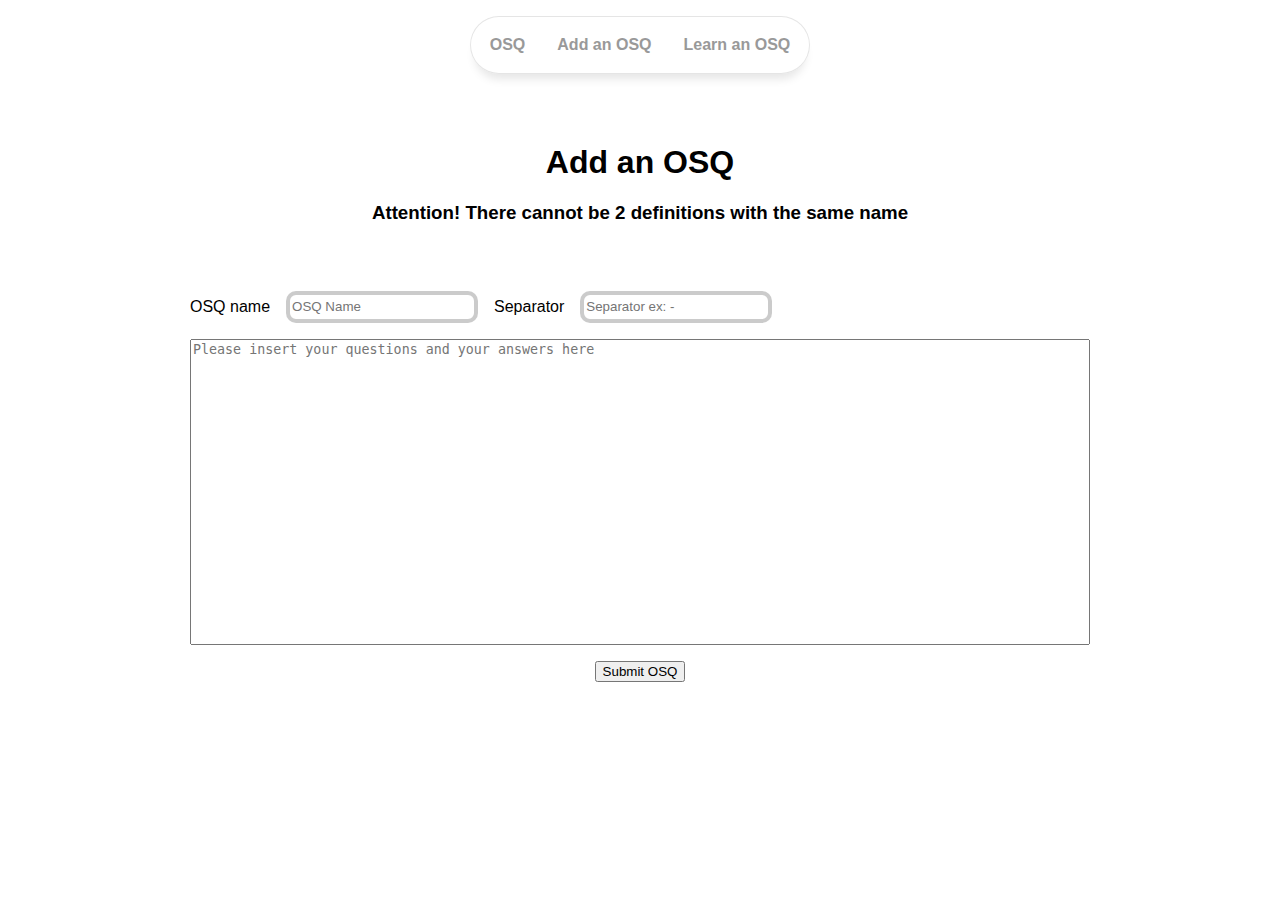
==== add/index.html @ 13402366 "first commit" ====
<!DOCTYPE html>
<html lang="en">
    <head>
        <meta charset="UTF-8" />
        <meta http-equiv="X-UA-Compatible" content="IE=edge" />
        <meta name="viewport" content="width=device-width, initial-scale=1.0" />
        <title>OpenSourceQuizzlet</title>
        <link rel="stylesheet" href="../style.css" />
        <link rel="stylesheet" href="add.css" />
        <link rel="icon" type="image/x-icon" href="/images/purpleFlower.ico" />
    </head>
    <body>
        <div class="PageContent">
            <nav class="GoToLinks">
                <a href="/">OSQ</a>
                <a href="/add">Add an OSQ</a>
                <a href="/learn">Learn an OSQ</a>
            </nav>
            <div class="AddTitle">
                <h1>Add an OSQ</h1>
                <h3>
                    Attention! There cannot be 2 definitions with the same name
                </h3>
            </div>
            <div class="nameExistsWarning">
                Sorry! That name already exists in the localStorage!. Change the
                name or navigate <a href="/learn">here</a> to modify it
            </div>
            <div class="InputMainGroup">
                <div class="InputGroup">
                    <p class="noMargin InputQP">OSQ name</p>
                    <input
                        type="text"
                        class="InputQ OSQNameInput"
                        placeholder="OSQ Name"
                    />
                </div>
                <div class="InputGroup">
                    <p class="noMargin InputQP">Separator</p>
                    <input
                        type="text"
                        class="InputQ SeparatorInput"
                        placeholder="Separator ex: - "
                    />
                </div>
            </div>

            <textarea
                id="AddOSQArea"
                name="AddOSQArea"
                rows="20"
                cols="100"
                style="resize: none"
                placeholder="Please insert your questions and your answers here"
            ></textarea>
            <button onclick="submit()" class="submitButton">Submit OSQ</button>
        </div>
    </body>
    <script src="add.js"></script>
</html>
---- style.css ----
* {
    box-sizing: border-box;
    /* box-sizing: content-box; */
}

body {
    margin: 0;
    display: flex;
    justify-content: center;
    /* background-color: black; */
    /* color: white; */
    font-family: Arial, Helvetica, sans-serif;
    /* max-width: 100vw; */
}

.PageContent {
    padding: 1rem;
    width: 1000px;
    min-height: 100vh;

    margin: auto;
    display: flex;
    flex-direction: column;
    align-items: center;
    /* border: 1px solid white; */
    border-top: 0;
    border-bottom: 0;
    position: relative;
}

.noMargin {
    margin: 0;
}

.GoToLinks {
    /* width: 1000px; */
    box-shadow: 0 10px 10px -5px rgba(0, 0, 0, 0.1);
    /* border-bottom: 1px solid black; */
    display: flex;
    align-items: center;
    /* padding: 1rem; */
    background-color: hsla(0, 0%, 100%, 0.8);
    border: 1px solid rgba(0, 0, 0, 0.1);
    border-radius: 50px;
    padding: 0.2rem;
}

.GoToLinks h3,
a {
    color: #999;
    margin: 0;
    margin-right: 0 0.25rem;
    /* color: white; */
    text-decoration: none;
    font-weight: 900;
    padding: 1rem;
    border-radius: 50px;
    transition: all 0.5s ease;
}

.GoToLinks *:hover {
    background-color: #f2f2f2;
    color: black;
    transition: all 0.5s ease;
}

.HomeGarantees {
    width: 1000px;
}

.orangeSpanText {
    background: #cf2e06;
    background: linear-gradient(to right, #cf2e06 0%, #ffa305 100%);
    -webkit-background-clip: text;
    -webkit-text-fill-color: transparent;
}

h3 {
    text-align: center;
}
---- add/add.css ----
.InputGroup {
    /* width: 100%; */
    display: flex;
    margin-bottom: 0.5rem;
    align-items: center;
}

.InputMargin {
    margin-left: 1rem;
}

.submitButton {
    margin: 1rem;
}

.InputGroup * {
    margin-right: 1rem;
}

.nameExistsWarning {
    border: 2px solid red;
    padding: 0.5rem;
    border-radius: 5px;
    display: none;
}

.InputMainGroup {
    width: 900px;
    margin-bottom: 0.5rem;
    display: flex;
}

#AddOSQArea {
    width: 900px;
}

.InputQ {
    height: 2rem;
    width: 12rem;
    border: 4px solid rgba(0, 0, 0, 0.205);
    border-radius: 10px;
}

.InputQ:hover,
.InputQ:focus {
    border: 4px solid #6366f1;
}

.InputQP {
    /* width: 80px; */
}

.AddTitle {
    margin: 3rem 0;
    text-align: center;
}
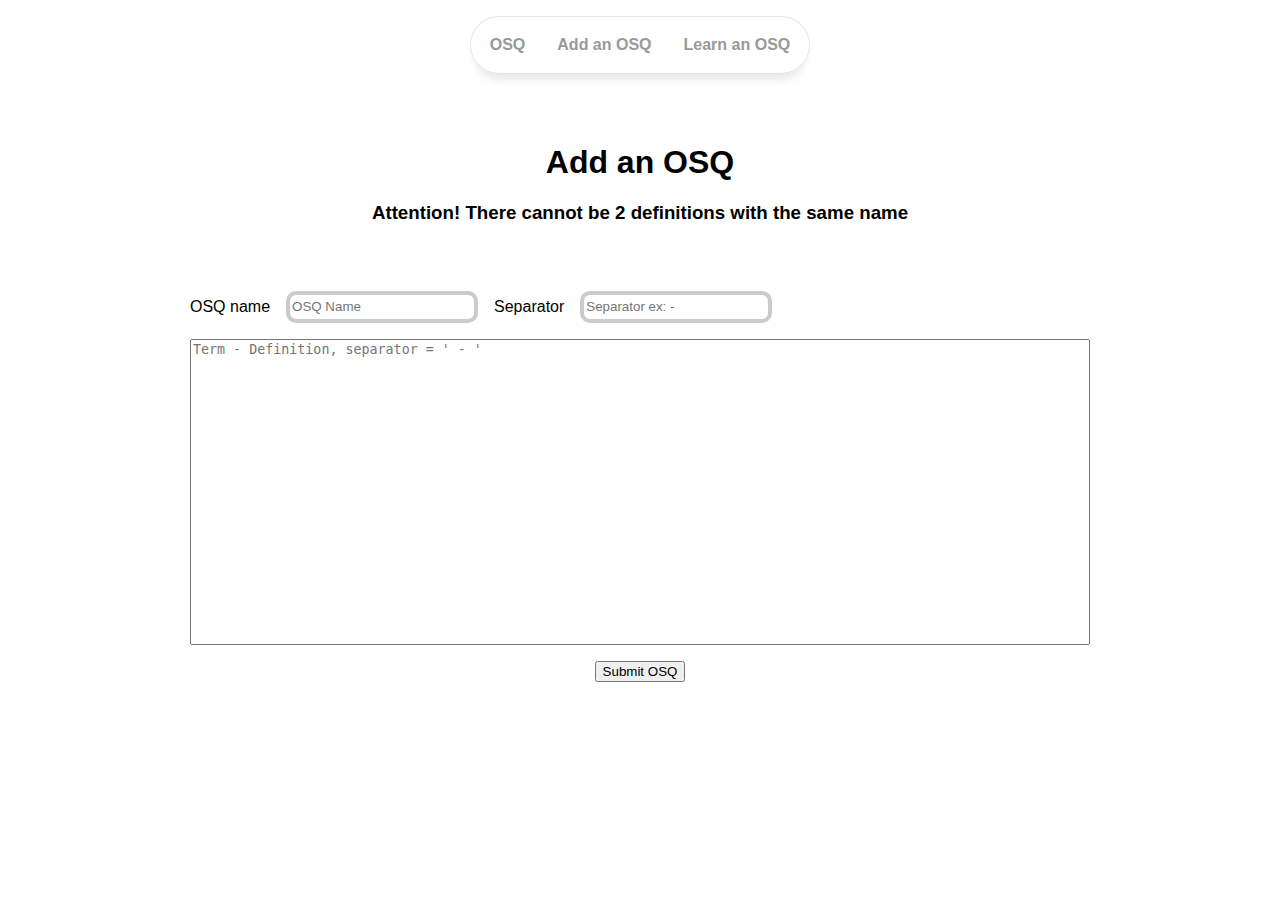
==== commit ae7b67e8: "Fixing DropDown Errors Regarding Shortage of Answers" ====
--- a/add/index.html
+++ b/add/index.html
@@ -6,16 +6,11 @@
         <meta name="viewport" content="width=device-width, initial-scale=1.0" />
         <title>OpenSourceQuizzlet</title>
         <link rel="stylesheet" href="../style.css" />
-        <link rel="stylesheet" href="add.css" />
+        <link rel="stylesheet" href="/add/add.css" />
         <link rel="icon" type="image/x-icon" href="/images/purpleFlower.ico" />
     </head>
     <body>
         <div class="PageContent">
-            <nav class="GoToLinks">
-                <a href="/">OSQ</a>
-                <a href="/add">Add an OSQ</a>
-                <a href="/learn">Learn an OSQ</a>
-            </nav>
             <div class="AddTitle">
                 <h1>Add an OSQ</h1>
                 <h3>
@@ -51,10 +46,11 @@
                 rows="20"
                 cols="100"
                 style="resize: none"
-                placeholder="Please insert your questions and your answers here"
+                placeholder="Term - Definition, separator = ' - '"
             ></textarea>
             <button onclick="submit()" class="submitButton">Submit OSQ</button>
         </div>
     </body>
-    <script src="add.js"></script>
+    <script src="/add/add.js"></script>
+    <script src="/nav/nav.js" defer></script>
 </html>
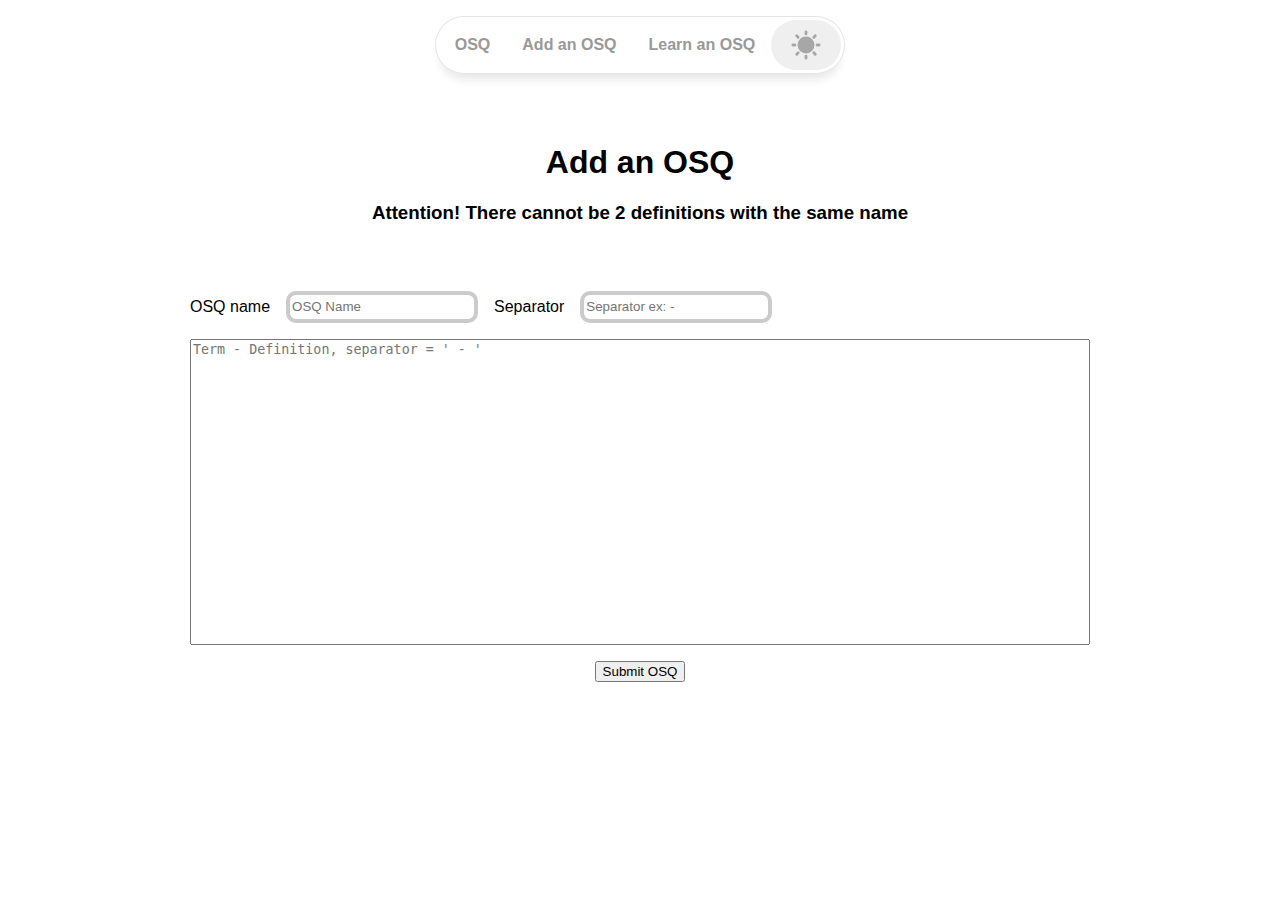
==== commit f229642b: "NightMode Added" ====
--- a/add/index.html
+++ b/add/index.html
@@ -8,6 +8,7 @@
         <link rel="stylesheet" href="../style.css" />
         <link rel="stylesheet" href="/add/add.css" />
         <link rel="icon" type="image/x-icon" href="/images/purpleFlower.ico" />
+        <script src="/colorSettings/colorSettings.js"></script>
     </head>
     <body>
         <div class="PageContent">
--- a/style.css
+++ b/style.css
@@ -3,13 +3,33 @@
     /* box-sizing: content-box; */
 }
 
+/* :root {
+    --backgroundColor: #010409;
+    --textColor: #ffffff;
+    --BorderColor: #30363d;
+    --BoxBackgroundColor: #0d1117;
+    --GrabGreen: #00c700;
+    --ArrowBrightness: 0;
+    --ArrowInvert: 1;
+} */
+
+:root {
+    --backgroundColor: #ffffff;
+    --BoxBackgroundColor: #fafafa;
+    --textColor: #000000;
+    --BorderColor: rgba(0, 0, 0, 0.1);
+    --GrabGreen: #00c700;
+}
+
 body {
     margin: 0;
     display: flex;
     justify-content: center;
-    /* background-color: black; */
-    /* color: white; */
+
+    background-color: var(--backgroundColor);
+    color: var(--textColor);
     font-family: Arial, Helvetica, sans-serif;
+    transition: background-color 1s ease;
     /* max-width: 100vw; */
 }
 
@@ -40,7 +60,7 @@
     align-items: center;
     /* padding: 1rem; */
     background-color: hsla(0, 0%, 100%, 0.8);
-    border: 1px solid rgba(0, 0, 0, 0.1);
+    border: 1px solid var(--BorderColor);
     border-radius: 50px;
     padding: 0.2rem;
 }
@@ -78,3 +98,108 @@
 h3 {
     text-align: center;
 }
+
+.welcomeTitle {
+    /* font-size: 10rem; */
+}
+
+.CheckAnswersButton {
+    display: flex;
+    align-items: center;
+    font-size: 1rem;
+    font-weight: bold;
+
+    color: var(--textColor);
+
+    margin-top: 20px;
+    margin-bottom: 10px;
+
+    padding: 0.5rem 1rem;
+    /* padding-left: 0.75rem; */
+    /* background-color: hsla(0, 0%, 100%, 0.8); */
+    background-color: var(--backgroundColor);
+    border: 1px solid var(--BorderColor);
+    border-radius: 50px;
+    transition: all 0.5s ease;
+}
+
+.CheckAnswersButton:hover {
+    transition: all 0.5s ease;
+    box-shadow: inset 0px 0px 0px 3px var(--GrabGreen) !important;
+    border-color: var(--GrabGreen) !important;
+}
+
+.returnImg {
+    /* width: 30px; */
+    /* height: 30px; */
+    filter: brightness(var(--ArrowBrightness, 1)) invert(var(--ArrowInvert, 0));
+    border: none;
+    transition: filter 0.5s ease;
+    z-index: 1;
+}
+
+.CheckAnswersButton:hover .returnButton {
+    background-color: var(--GrabGreen);
+}
+.CheckAnswersButton:hover .returnImg {
+    transition: filter 0.5s ease;
+    filter: brightness(0) invert(1);
+}
+
+.returnButton {
+    display: flex;
+    align-items: center;
+    justify-content: center;
+    width: 36px;
+    height: 36px;
+    margin-left: 10px;
+    /* right: 1rem; */
+    /* background-color: var(--backgroundColor); */
+    border-radius: 30px;
+    border: none;
+    transition: background-color 0.5s ease;
+    /* width: 100%; */
+    position: relative;
+}
+
+.toggleNightModeButton {
+    width: 70px;
+    height: 50px;
+    padding: 0;
+    position: relative;
+    display: flex;
+    justify-content: center;
+    border: none;
+    flex-direction: column;
+    overflow: hidden;
+    border-radius: 50px;
+    /* background-color: var(--backgroundColor); */
+}
+
+.sunSVG,
+.MoonSVG {
+    width: 30px;
+    opacity: 0.3;
+    position: absolute;
+    margin: 0 20px;
+    transition: all 0.25s ease;
+}
+
+.toggleNightModeButton:hover .sunSVG,
+.MoonSVG {
+    opacity: 1;
+}
+
+.sunSVG {
+    color: #00c700;
+}
+
+.MoonSVGTranslated {
+    transform: translateY(50px);
+}
+.sunSVGTranslated {
+    transform: translateY(-50px);
+}
+
+.MoonSVG {
+}
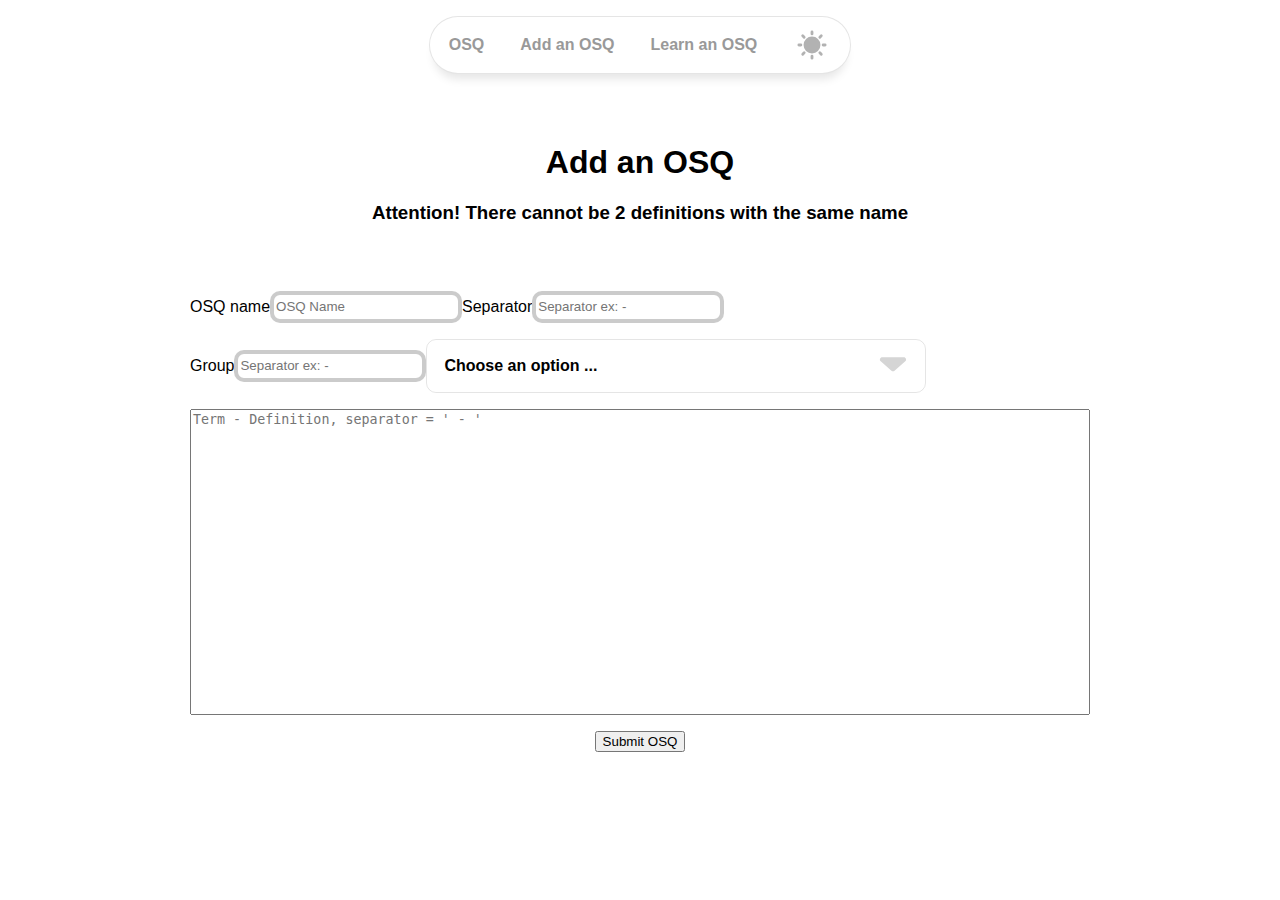
==== commit 7c2d2ddc: "Testing DNS Prefetch With Link Element" ====
--- a/add/index.html
+++ b/add/index.html
@@ -40,6 +40,34 @@
                     />
                 </div>
             </div>
+            <div class="InputMainGroup">
+                <div class="InputGroup">
+                    <p class="noMargin InputQP">Group</p>
+                    <input
+                        type="text"
+                        class="InputQ SeparatorInput"
+                        placeholder="Separator ex: - "
+                    />
+                </div>
+                <div class="InputGroup">
+                    <!-- <p class="noMargin InputQP">Group</p> -->
+                    <div
+                        class="AnswerDiv"
+                        onclick="ToogleQuestionDiv(this, event)"
+                    >
+                        <div class="AnswerWithImageDiv">
+                            <div class="Answer">Choose an option ...</div>
+                            <img
+                                src="/images/DropDownArrow.svg"
+                                class="DropDownImage"
+                                alt=""
+                            />
+                        </div>
+                        <!-- <div class="AnswerOption">The4AnswersArray[0]</div> -->
+                        <!-- <div class="AnswerOption">The4AnswersArray[0]</div> -->
+                    </div>
+                </div>
+            </div>
 
             <textarea
                 id="AddOSQArea"
--- a/style.css
+++ b/style.css
@@ -13,13 +13,14 @@
     --ArrowInvert: 1;
 } */
 
-:root {
+/* :root {
     --backgroundColor: #ffffff;
     --BoxBackgroundColor: #fafafa;
     --textColor: #000000;
     --BorderColor: rgba(0, 0, 0, 0.1);
     --GrabGreen: #00c700;
-}
+    --CardBackgroundColor: #fcfcfc;
+} */
 
 body {
     margin: 0;
@@ -30,7 +31,6 @@
     color: var(--textColor);
     font-family: Arial, Helvetica, sans-serif;
     transition: background-color 1s ease;
-    /* max-width: 100vw; */
 }
 
 .PageContent {
@@ -42,7 +42,6 @@
     display: flex;
     flex-direction: column;
     align-items: center;
-    /* border: 1px solid white; */
     border-top: 0;
     border-bottom: 0;
     position: relative;
@@ -53,13 +52,11 @@
 }
 
 .GoToLinks {
-    /* width: 1000px; */
     box-shadow: 0 10px 10px -5px rgba(0, 0, 0, 0.1);
-    /* border-bottom: 1px solid black; */
     display: flex;
     align-items: center;
-    /* padding: 1rem; */
-    background-color: hsla(0, 0%, 100%, 0.8);
+    /* background-color: hsla(0, 0%, 100%, 0.8); */
+    background-color: var(--backgroundColor);
     border: 1px solid var(--BorderColor);
     border-radius: 50px;
     padding: 0.2rem;
@@ -69,8 +66,7 @@
 a {
     color: #999;
     margin: 0;
-    margin-right: 0 0.25rem;
-    /* color: white; */
+    margin-right: 0.25rem;
     text-decoration: none;
     font-weight: 900;
     padding: 1rem;
@@ -78,9 +74,9 @@
     transition: all 0.5s ease;
 }
 
-.GoToLinks *:hover {
-    background-color: #f2f2f2;
-    color: black;
+.NavButton:hover {
+    background-color: var(--GoToLinksHover);
+    color: var(--textColor);
     transition: all 0.5s ease;
 }
 
@@ -115,8 +111,6 @@
     margin-bottom: 10px;
 
     padding: 0.5rem 1rem;
-    /* padding-left: 0.75rem; */
-    /* background-color: hsla(0, 0%, 100%, 0.8); */
     background-color: var(--backgroundColor);
     border: 1px solid var(--BorderColor);
     border-radius: 50px;
@@ -153,12 +147,9 @@
     width: 36px;
     height: 36px;
     margin-left: 10px;
-    /* right: 1rem; */
-    /* background-color: var(--backgroundColor); */
     border-radius: 30px;
     border: none;
     transition: background-color 0.5s ease;
-    /* width: 100%; */
     position: relative;
 }
 
@@ -173,7 +164,7 @@
     flex-direction: column;
     overflow: hidden;
     border-radius: 50px;
-    /* background-color: var(--backgroundColor); */
+    background-color: transparent;
 }
 
 .sunSVG,
@@ -183,6 +174,7 @@
     position: absolute;
     margin: 0 20px;
     transition: all 0.25s ease;
+    filter: brightness(var(--ArrowBrightness)) invert(var(--ArrowInvert));
 }
 
 .toggleNightModeButton:hover .sunSVG,
--- a/add/add.css
+++ b/add/add.css
@@ -14,7 +14,7 @@
 }
 
 .InputGroup * {
-    margin-right: 1rem;
+    /* margin-right: 1rem; */
 }
 
 .nameExistsWarning {
@@ -54,3 +54,78 @@
     margin: 3rem 0;
     text-align: center;
 }
+
+.Options {
+    padding: 0.25rem;
+    width: 200px;
+    border: 1px solid #00c700;
+}
+
+.AnswerOption:hover,
+.AnswerWithImageDiv:hover {
+    border: 1px solid #00c700;
+    -webkit-box-shadow: inset 0px 0px 0px 3px #00c700;
+    box-shadow: inset 0px 0px 0px 3px #00c700;
+    transition: all 0.5s ease;
+}
+
+.AnswerOption {
+    border: 0px solid transparent;
+    border-radius: 10px;
+    transition: all 1.5s ease;
+    width: 100%;
+
+    height: 0;
+    overflow: hidden;
+    padding: 0 1rem;
+
+    /* opacity: 0; */
+    transition: padding 0.25s ease;
+}
+
+.AnswerWithImageDiv {
+    padding: 1rem;
+    /* border: 1px solid rgba(0, 0, 0, 0.1); */
+    border: 1px solid transparent;
+    /* border-bottom: 1px solid rgba(0, 0, 0, 0.1); */
+    border-radius: 10px;
+    font-weight: 900;
+
+    transition: all 0.5s ease;
+    display: flex;
+    /* align-items: center; */
+    justify-content: space-between;
+}
+
+.DropDownImage {
+    width: 30px;
+    height: 15px;
+    transition: all 0.25s;
+}
+
+.DropDownImageAnimated {
+    transform: rotate(-180deg);
+    transition: all 0.25s;
+}
+
+.AnswerOptionAnimated {
+    /* opacity: 1; */
+    border-width: 1px;
+    height: auto;
+    padding: 1rem;
+
+    transition: padding 0.25s ease, border 0.5s ease, box-shadow 0.5s ease;
+    /* transition: all 0.5s ease; */
+}
+
+.AnswerDiv {
+    /* background-color: rgb(248, 248, 248); */
+
+    border: 1px solid var(--BorderColor);
+    width: 500px;
+    border-radius: 10px;
+    /* display: flex; */
+    /* flex-direction: column; */
+    cursor: pointer;
+    /* border: 1px solid black; */
+}
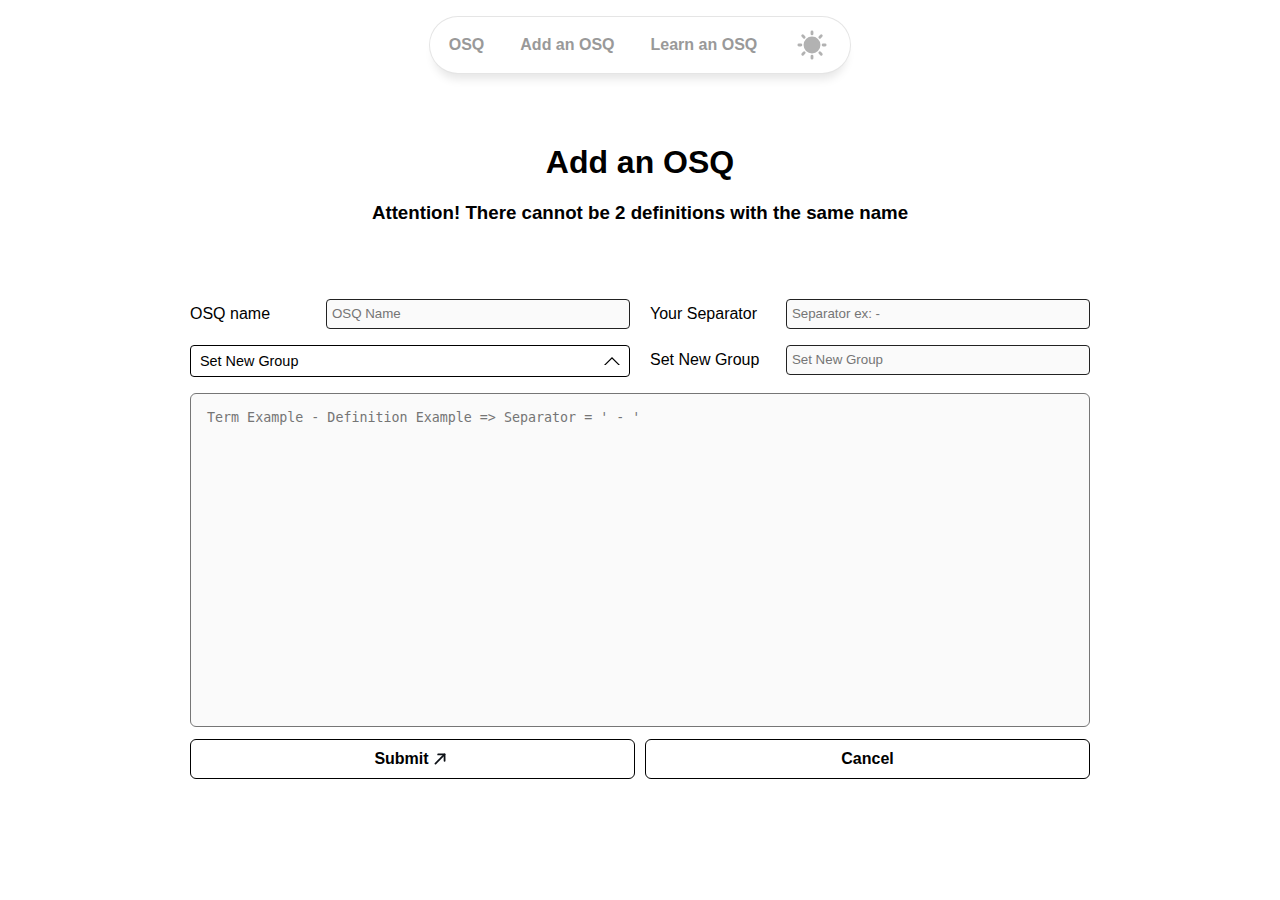
==== commit a230eed2: "Modify Screen & Add an OSQ Screen Fixed" ====
--- a/add/index.html
+++ b/add/index.html
@@ -22,62 +22,74 @@
                 Sorry! That name already exists in the localStorage!. Change the
                 name or navigate <a href="/learn">here</a> to modify it
             </div>
-            <div class="InputMainGroup">
-                <div class="InputGroup">
-                    <p class="noMargin InputQP">OSQ name</p>
-                    <input
-                        type="text"
-                        class="InputQ OSQNameInput"
-                        placeholder="OSQ Name"
-                    />
+            <div class="modifyScreen">
+                <!-- <p>Add here an OSQ</p> -->
+                <div class="InputGrid">
+                    <div class="InputGroup">
+                        <p class="noMargin InputNameTitle">OSQ name</p>
+                        <input
+                            type="text"
+                            class="InputMargin SeparatorInput OSQNameInput"
+                            placeholder="OSQ Name"
+                        />
+                    </div>
+                    <div class="InputGroup">
+                        <p class="noMargin InputNameTitle">Your Separator</p>
+                        <input
+                            type="text"
+                            class="SeparatorInput InputMargin"
+                            id="SeparatorInputID"
+                            placeholder="Separator ex: - "
+                        />
+                    </div>
+
+                    <div class="InputGroup">
+                        <!-- <p class="noMargin InputNameTitle InputQP">Group</p> -->
+                        <div
+                            class="AnswerDiv"
+                            onclick="ToogleQuestionDiv(this, event)"
+                        >
+                            <div class="AnswerWithImageDiv">
+                                <div class="Answer">Set New Group</div>
+                                <img
+                                    src="/images/DropDownArrowOutline.svg"
+                                    class="DropDownImage"
+                                    alt=""
+                                />
+                            </div>
+                            <div class="AnswerOption SetNewGroupOption">
+                                Set New Group
+                            </div>
+                        </div>
+                    </div>
+                    <div class="InputGroup SetNewGroup">
+                        <p class="noMargin InputNameTitle">Set New Group</p>
+                        <input
+                            type="text"
+                            class="SeparatorInput InputMargin SetNewGroupInput"
+                            placeholder="Set New Group"
+                        />
+                    </div>
                 </div>
-                <div class="InputGroup">
-                    <p class="noMargin InputQP">Separator</p>
-                    <input
-                        type="text"
-                        class="InputQ SeparatorInput"
-                        placeholder="Separator ex: - "
-                    />
+
+                <textarea
+                    id="AddOSQArea"
+                    name="AddOSQArea"
+                    rows="20"
+                    cols="100"
+                    style="resize: none"
+                    placeholder="Term Example - Definition Example => Separator = ' - '"
+                ></textarea>
+                <div class="buttonsDiv">
+                    <button onclick="submit()" class="submitButton">
+                        Submit
+                        <img src="/images/arrow.svg" class="returnImg2" />
+                    </button>
+                    <button onclick="exit()" class="cancelButton">
+                        Cancel
+                    </button>
                 </div>
             </div>
-            <div class="InputMainGroup">
-                <div class="InputGroup">
-                    <p class="noMargin InputQP">Group</p>
-                    <input
-                        type="text"
-                        class="InputQ SeparatorInput"
-                        placeholder="Separator ex: - "
-                    />
-                </div>
-                <div class="InputGroup">
-                    <!-- <p class="noMargin InputQP">Group</p> -->
-                    <div
-                        class="AnswerDiv"
-                        onclick="ToogleQuestionDiv(this, event)"
-                    >
-                        <div class="AnswerWithImageDiv">
-                            <div class="Answer">Choose an option ...</div>
-                            <img
-                                src="/images/DropDownArrow.svg"
-                                class="DropDownImage"
-                                alt=""
-                            />
-                        </div>
-                        <!-- <div class="AnswerOption">The4AnswersArray[0]</div> -->
-                        <!-- <div class="AnswerOption">The4AnswersArray[0]</div> -->
-                    </div>
-                </div>
-            </div>
-
-            <textarea
-                id="AddOSQArea"
-                name="AddOSQArea"
-                rows="20"
-                cols="100"
-                style="resize: none"
-                placeholder="Term - Definition, separator = ' - '"
-            ></textarea>
-            <button onclick="submit()" class="submitButton">Submit OSQ</button>
         </div>
     </body>
     <script src="/add/add.js"></script>
--- a/add/add.css
+++ b/add/add.css
@@ -10,7 +10,7 @@
 }
 
 .submitButton {
-    margin: 1rem;
+    /* margin: 1rem; */
 }
 
 .InputGroup * {
@@ -53,59 +53,6 @@
 .AddTitle {
     margin: 3rem 0;
     text-align: center;
-}
-
-.Options {
-    padding: 0.25rem;
-    width: 200px;
-    border: 1px solid #00c700;
-}
-
-.AnswerOption:hover,
-.AnswerWithImageDiv:hover {
-    border: 1px solid #00c700;
-    -webkit-box-shadow: inset 0px 0px 0px 3px #00c700;
-    box-shadow: inset 0px 0px 0px 3px #00c700;
-    transition: all 0.5s ease;
-}
-
-.AnswerOption {
-    border: 0px solid transparent;
-    border-radius: 10px;
-    transition: all 1.5s ease;
-    width: 100%;
-
-    height: 0;
-    overflow: hidden;
-    padding: 0 1rem;
-
-    /* opacity: 0; */
-    transition: padding 0.25s ease;
-}
-
-.AnswerWithImageDiv {
-    padding: 1rem;
-    /* border: 1px solid rgba(0, 0, 0, 0.1); */
-    border: 1px solid transparent;
-    /* border-bottom: 1px solid rgba(0, 0, 0, 0.1); */
-    border-radius: 10px;
-    font-weight: 900;
-
-    transition: all 0.5s ease;
-    display: flex;
-    /* align-items: center; */
-    justify-content: space-between;
-}
-
-.DropDownImage {
-    width: 30px;
-    height: 15px;
-    transition: all 0.25s;
-}
-
-.DropDownImageAnimated {
-    transform: rotate(-180deg);
-    transition: all 0.25s;
 }
 
 .AnswerOptionAnimated {
@@ -129,3 +76,204 @@
     cursor: pointer;
     /* border: 1px solid black; */
 }
+
+.InputGroup {
+    position: relative;
+    display: flex;
+    margin: 0.5rem 0;
+    /* margin-left: 0; */
+}
+
+/* .AnswerWithImageDiv:hover, */
+.AnswerOption:hover {
+    /* border: 1px solid #00c700; */
+    /* border: 1px solid black; */
+
+    /* box-shadow: inset 0px 0px 0px 1px black; */
+    /* background-color: rgb(243, 243, 243); */
+    background-color: var(--BoxBackgroundColor);
+    /* -webkit-box-shadow: inset 0px 0px 0px 3px #00c700;
+    box-shadow: inset 0px 0px 0px 3px #00c700;
+    transition: all 0.5s ease; */
+}
+
+.AnswerWithImageDiv {
+    padding: 0.2rem 0.5rem;
+    /* border: 1px solid rgba(0, 0, 0, 0.1); */
+    border: 1px solid transparent;
+    /* border-bottom: 1px solid rgba(0, 0, 0, 0.1); */
+    border-radius: 4px;
+    /* font-weight: 900; */
+
+    transition: all 0.5s ease;
+    display: flex;
+    height: 30px;
+    align-items: center;
+    justify-content: space-between;
+}
+
+.DropDownImage {
+    width: 16px;
+    height: 8px;
+    filter: brightness(var(--ArrowBrightness)) invert(var(--ArrowInvert));
+    transition: all 400ms cubic-bezier(0, 0, 0, 1);
+}
+
+.DropDownImageAnimated {
+    transform: rotate(-180deg);
+    transition: all 400ms cubic-bezier(0, 0, 0, 1);
+}
+
+.AnswerOption {
+    border: 0px solid transparent;
+    /* border-radius: 4px; */
+    /* transition: all 1.5s ease; */
+    width: 100%;
+
+    height: 0;
+    overflow: hidden;
+    padding: 0 0.5rem;
+    display: flex;
+    align-items: center;
+    /* opacity: 0; */
+    transition: padding 0.15s ease;
+}
+
+.AnswerOptionAnimated {
+    /* opacity: 1; */
+    border-width: 1px;
+    /* min-height: 30px; */
+    height: auto;
+    /* padding: rem; */
+    font-size: 0.9rem;
+    padding: 0.5rem 0.5rem;
+    transition: padding 0.15s ease;
+    /* border: 1px solid black; */
+
+    /* transition: all 0.5s ease; */
+}
+
+.AnswerDiv {
+    position: absolute;
+    top: 0;
+    /* height: 30px; */
+    font-size: 0.9rem;
+
+    border: 1px solid var(--BWBorderColor);
+    width: 100%;
+    border-radius: 4px;
+    background-color: var(--backgroundColor);
+
+    cursor: pointer;
+}
+
+.SetNewGroup {
+    display: none;
+    /* position: absolute; */
+    /* left: 320px; */
+}
+.SetNewGroupOption {
+}
+
+.SeparatorInput {
+    border: 1px solid #222;
+    padding: 0.3rem;
+    border-radius: 4px;
+    height: 30px;
+    width: 100%;
+}
+
+.InputGroupRow {
+    display: flex;
+    width: 90%;
+    height: 50px;
+    display: flex;
+    align-items: center;
+    position: relative;
+}
+
+.InputNameTitle {
+    width: 40%;
+    display: flex;
+    align-items: center;
+}
+
+.InputGrid {
+    width: 100%;
+    display: grid;
+    grid-template-columns: 1fr 1fr;
+    grid-template-rows: 1fr 1fr;
+    column-gap: 20px;
+    margin-bottom: 10px;
+}
+
+.OSQNameInput {
+    width: 100%;
+}
+
+.SubmitCancelActionButton {
+    background-color: var(--backgroundColor);
+}
+
+.submitButton:hover {
+    /* transition: all 0.5s ease; */
+    /* background-color: #00c700; */
+    /* color: white; */
+    /* border-color: #00c700; */
+    background-color: var(--BoxBackgroundColor);
+}
+
+.cancelButton:hover {
+    background-color: var(--BoxBackgroundColor);
+
+    /* border-color: #f00; */
+    /* transition: all 0.5s ease; */
+    /* background-color: #fc0000; */
+    /* color: white; */
+}
+
+.buttonsDiv {
+    display: grid;
+    grid-template-columns: 1fr 1fr;
+    column-gap: 10px;
+    margin: 0.5rem 0;
+    width: 100%;
+}
+
+.submitButton,
+.cancelButton {
+    padding: 0.5rem;
+    display: flex;
+    justify-content: center;
+    align-items: center;
+    background-color: var(--backgroundColor);
+    font-size: 1rem;
+    font-weight: 900;
+    border: 1px solid var(--BWBorderColor);
+    border-radius: 6px;
+    color: var(--textColor);
+}
+
+.returnImg2 {
+    width: 22px;
+    height: 22px;
+}
+
+.returnImg2 {
+    filter: brightness(var(--ArrowBrightness)) invert(var(--ArrowInvert));
+}
+
+input,
+textarea {
+    background-color: var(--BoxBackgroundColor);
+    color: var(--textColor);
+}
+
+textarea {
+    border-radius: 6px;
+    padding: 1rem;
+}
+
+.SelectedOption {
+    background-color: var(--BoxBackgroundColorStrong) !important;
+}
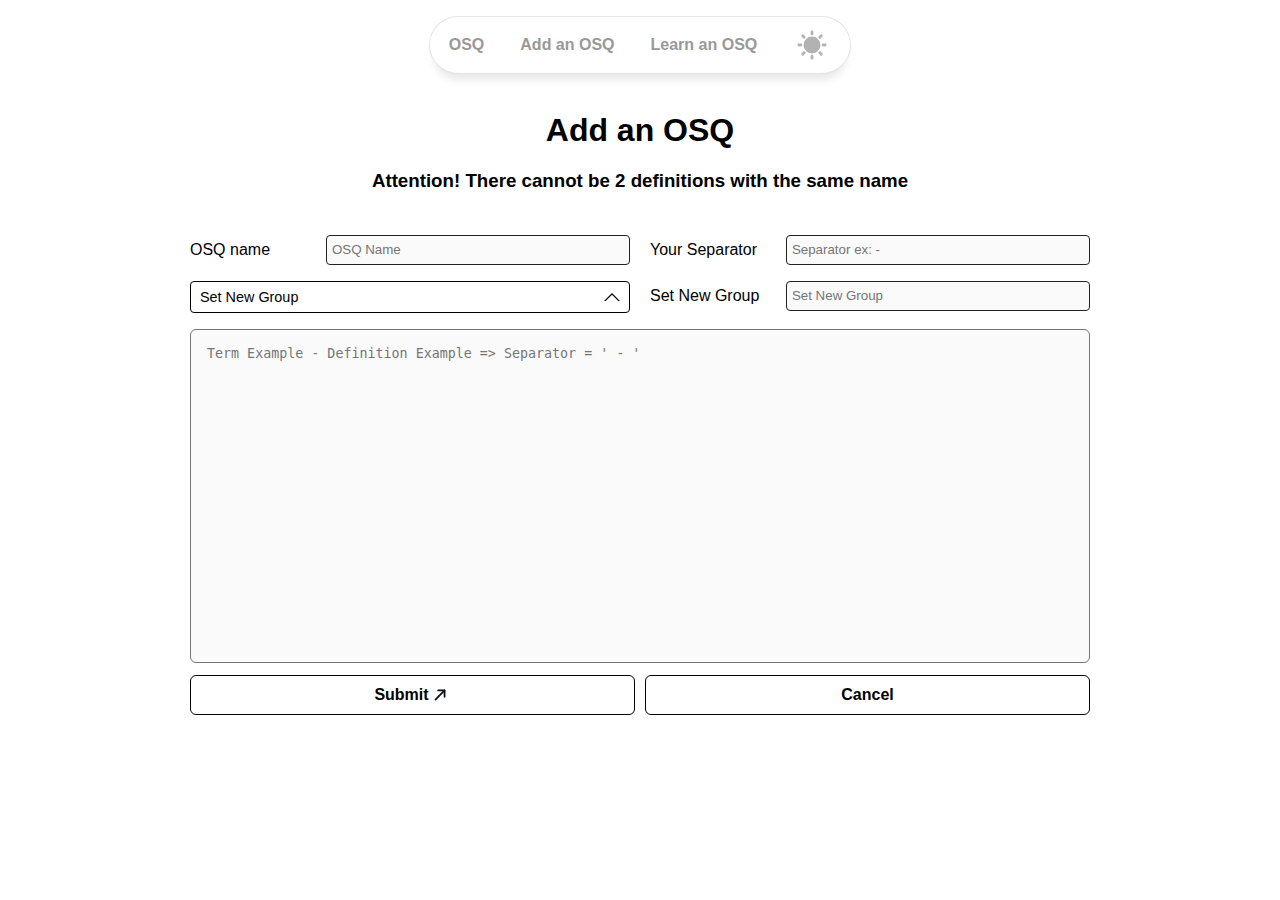
==== commit 5b15976e: "Fix Inputs Problems Around Emptyness & Name Overlapping" ====
--- a/add/index.html
+++ b/add/index.html
@@ -18,10 +18,12 @@
                     Attention! There cannot be 2 definitions with the same name
                 </h3>
             </div>
-            <div class="nameExistsWarning">
-                Sorry! That name already exists in the localStorage!. Change the
-                name or navigate <a href="/learn">here</a> to modify it
+            <div class="nameExistsWarning Warning">
+                Sorry! That name already exists in the localStorage!. Please
+                Change the Name
             </div>
+            <div class="GroupCantBeEmpty Warning">Group Can't be empty!</div>
+            <div class="EmptyTextArea Warning">TextArea Can't be empty</div>
             <div class="modifyScreen">
                 <!-- <p>Add here an OSQ</p> -->
                 <div class="InputGrid">
--- a/add/add.css
+++ b/add/add.css
@@ -17,11 +17,14 @@
     /* margin-right: 1rem; */
 }
 
-.nameExistsWarning {
-    border: 2px solid red;
+.Warning {
+    /* border: 1px solid var(--BWBorderColor); */
+    font-weight: 900;
+    background-color: var(--BoxBackgroundColorStrong);
     padding: 0.5rem;
-    border-radius: 5px;
+    border-radius: 4px;
     display: none;
+    margin-bottom: 1rem;
 }
 
 .InputMainGroup {
@@ -51,7 +54,7 @@
 }
 
 .AddTitle {
-    margin: 3rem 0;
+    margin: 1rem 0;
     text-align: center;
 }
 
